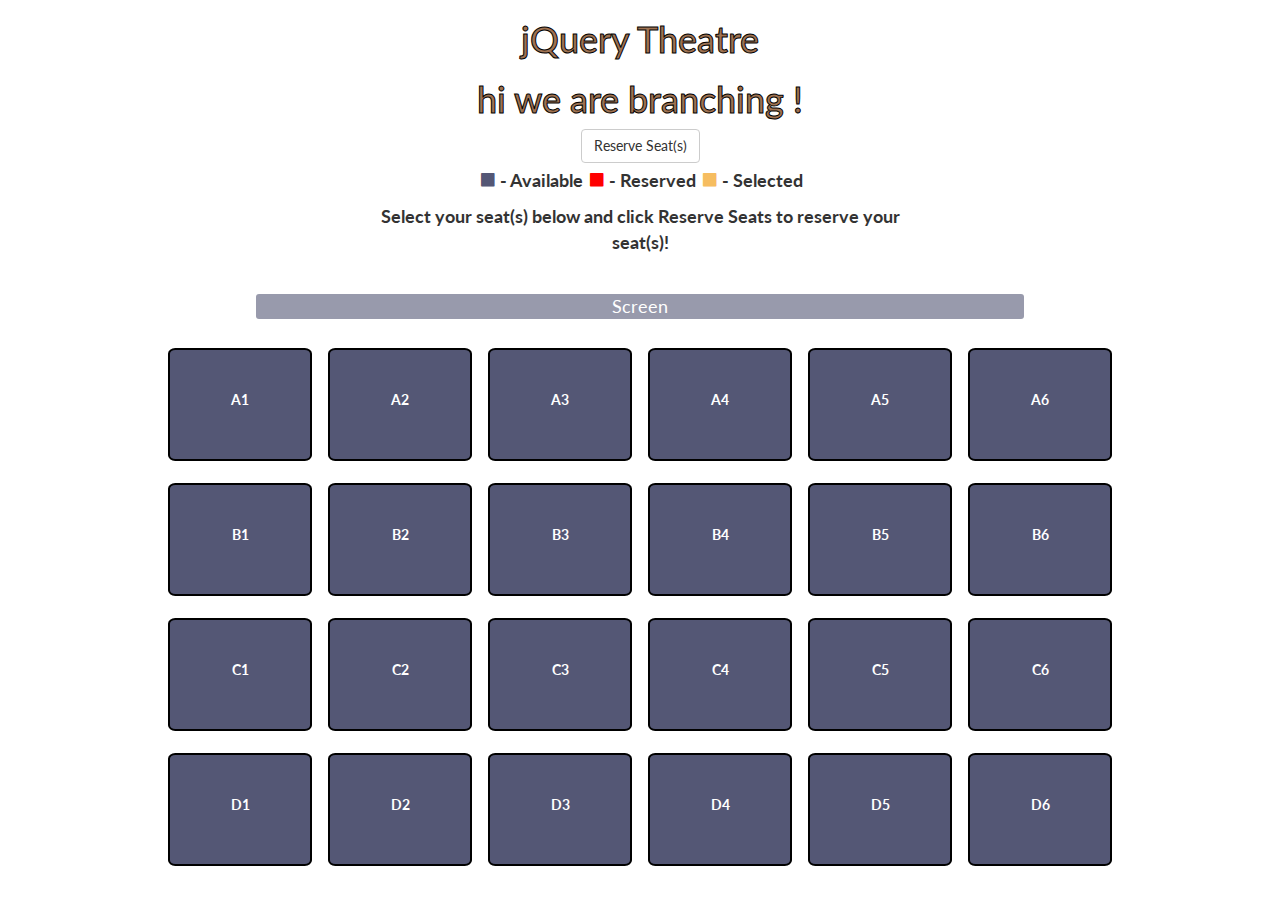
==== index.html @ b7b378a3 "Merge branch 'dylanbranch'" ====
<!DOCTYPE html>
<html>
<head>
	<title>Seat Reservation App</title>
	<link rel="stylesheet" type="text/css" href="style.css">
	<meta charset="utf-8">
	<link href="https://fonts.googleapis.com/css?family=Lato" rel="stylesheet">
	<link rel="stylesheet" href="https://maxcdn.bootstrapcdn.com/bootstrap/3.3.7/css/bootstrap.min.css">
</head>
<body>
	<main>
		<header>
				<h1>jQuery Theatre</h1>
				<h1>hi we are branching ! </h1>

				<button type="button" class="btn btn-default btn-md" id="modalLaunch">Reserve Seat(s)</button>
				<p class='error' id='selectPls'>Please select a seat</p>
				<div id="legend">
					<p><span class="glyphicon glyphicon-stop" style="color:#545775"></span> - Available <span class="glyphicon glyphicon-stop" style="color:red"></span> - Reserved <span class="glyphicon glyphicon-stop" style="color:#F6BD60"></span> - Selected</p>


				</div>
				<div id="instructionDiv">
					<p id="instructions">Select your seat(s) below and click Reserve Seats to reserve your seat(s)!</p>
				</div>
		</header>


		<div id="screen">
			<p>Screen</p>
		</div>

		<div id="seatGrid">
				<div class="seat available">A1</div>
				<div class="seat available">A2</div>
				<div class="seat available">A3</div>
				<div class="seat available">A4</div>
				<div class="seat available">A5</div>
				<div class="seat available">A6</div>
				<div class="seat available">B1</div>
				<div class="seat available">B2</div>
				<div class="seat available">B3</div>
				<div class="seat available">B4</div>
				<div class="seat available">B5</div>
				<div class="seat available">B6</div>
				<div class="seat available">C1</div>
				<div class="seat available">C2</div>
				<div class="seat available">C3</div>
				<div class="seat available">C4</div>
				<div class="seat available">C5</div>
				<div class="seat available">C6</div>
				<div class="seat available">D1</div>
				<div class="seat available">D2</div>
				<div class="seat available">D3</div>
				<div class="seat available">D4</div>
				<div class="seat available">D5</div>
				<div class="seat available">D6</div>
			</div>


			  <!-- Modal -->
	    <div class="modal fade" id="myModal" role="dialog">
		    <div class="modal-dialog">

		      <!-- Modal content-->
		       <div class="modal-content">
		        	<div class="modal-header" style="padding:35px 50px;">
		          <button type="button" class="close" data-dismiss="modal">&times;</button>
		          		<h4>Reserve your seats!</h4>
		        	</div>
		        	<div class="modal-body" style="padding:40px 50px;">
		          		<form role="form">
		            		<div class="form-group">
		              		<label for="name">First Name</label>
		              		<input type="text" class="form-control" id="name" placeholder="First Name" autocomplete="off">
		            		</div>
			            <div class="form-group">
			              <label for="last">Last Name</label>
			              <input type="text" class="form-control" id="last" placeholder="Last Name" autocomplete="off">
			            </div>
			            <div class="form-group">
			              <label for="last">Email</label>
			              <input type="text" class="form-control" id="email" placeholder="Email@email.com " autocomplete="off">
			            </div>
			            <div class="form-group">
			              <label for="phone">Phone Number</label>
			              <input type="tel" class="form-control" id="phone" placeholder="(123) 456-7890" autocomplete="off">
			            </div>
		              	<button id="submit" type="button" class="btn btn-success btn-block">Reserve</button>
		          		</form>
		          		<p id="error"></p>
		          		<p>Your reserved seat(s) are: <span id="resList"></span></p>
		        	</div>
			        <div class="modal-footer">
			          <button type="submit" class="btn btn-danger btn-default pull-left" data-dismiss="modal"><span class="glyphicon glyphicon-remove"></span> Cancel</button>
			        </div>
		      	</div>
		    </div>
		</div>
<!-- modal #2 -->
		<div class="modal fade" id="modal2" tabindex="-1" role="dialog" aria-hidden="true">
		  <div class="modal-dialog" role="document">
		    <div class="modal-content">
		      <div class="modal-header">
		        <h5 class="modal-title">Your seat(s) have been reserved!</h5>
						<button type="button" class="btn btn-secondary pull-right" data-dismiss="modal">Close</button>
		      </div>
		    </div>
		  </div>
		</div>
	</main>

<script src="https://ajax.googleapis.com/ajax/libs/jquery/3.2.1/jquery.min.js"></script>
<script src="https://maxcdn.bootstrapcdn.com/bootstrap/3.3.7/js/bootstrap.min.js"></script>
<script type="text/javascript" src="script.js"></script>
</body>
</html>
---- style.css ----
* {
	font-family: 'Lato', sans-serif;
}
html, body {
	margin: 0;
	padding: 0;
}

html{
	height: 100%;
	background-image: url('movieBackground0.75.png') ;
	background-size: cover cover 100%;
	background-repeat: no-repeat;
	background-position: fixed;
}

body {
	background: rgba(0,0,0,0) !important;
}

main {
	text-align: center;
	width: 75%;
	margin: 0 auto;
	background: rgba(255,255,255,0.0);
}

h1 {
	color: #9F7251 !important;
	 -webkit-text-stroke: 1px black;
     /*font-size: 50px !important;*/
}
/*Need classes for .reserved / .selected / .available*/
.seat {
	width:15%;
	height:21%;
	display: inline-block;
	border: 2px solid black;
	border-radius: 5%;
	font-weight: bold;
	color: white;
    line-height: 100px;


}

#legend {
	display: inline-block;
}

/*#legend p{
	background: rgba(255, 255, 255, 0.1);
}*/
#seatGrid {
	width: 75%;
	height: 60%;
	position: absolute;
	display: flex;
	flex-wrap: wrap;
	justify-content: space-around;
}


#available {
	display: inline-block;
	margin-top: auto;
	margin-bottom: auto;
}


#screen {
	height: 25px;
	width:80%;
	background-color: #989AAC;
	margin: 3% auto;
  	border-radius: 3px;
  	color: white;
}

#instructions {
	display: inline-block;
	/*background: rgba(255, 255, 255, 0.6);*/

}

#screen p {
	font-size: 18px;
	line-height: 25px;
}
/*Form Styling*/
/*Grid styling/alignment*/
/*background image/color that works*/
/*legend alignment*/

.available {
	background-color: #545775;
}

.selected {
	background-color: #F6BD60;
}
.reserved {
	background-color: #A40E4C;
	border: none;
}
.seat.available:hover {
	background-color: rgba(84, 87, 117, 0.6);

}
.seat.selected:hover {
	background-color: rgba(246, 189, 96, 0.6);

}
.test {
	width: 100px;
	height: 500px;
	background-color: purple;
}

#modalLaunch {
	display: block;
	margin: 5px auto;
	font-family: 'Lato', sans-serif;
}

.reserved {
	background-color: red;
}

#legend p, #instructions {
	font-size: 18px;
	font-weight: bold;
}

.error {
	color: red;
	font-weight: bold;
}
header {
	background: rgba(255, 255, 255, 0.6);
	width: 60%;
	margin: 0 auto;
	border-radius: 3px;
}
#selectPls {
	display: none;
	margin: 0;
}
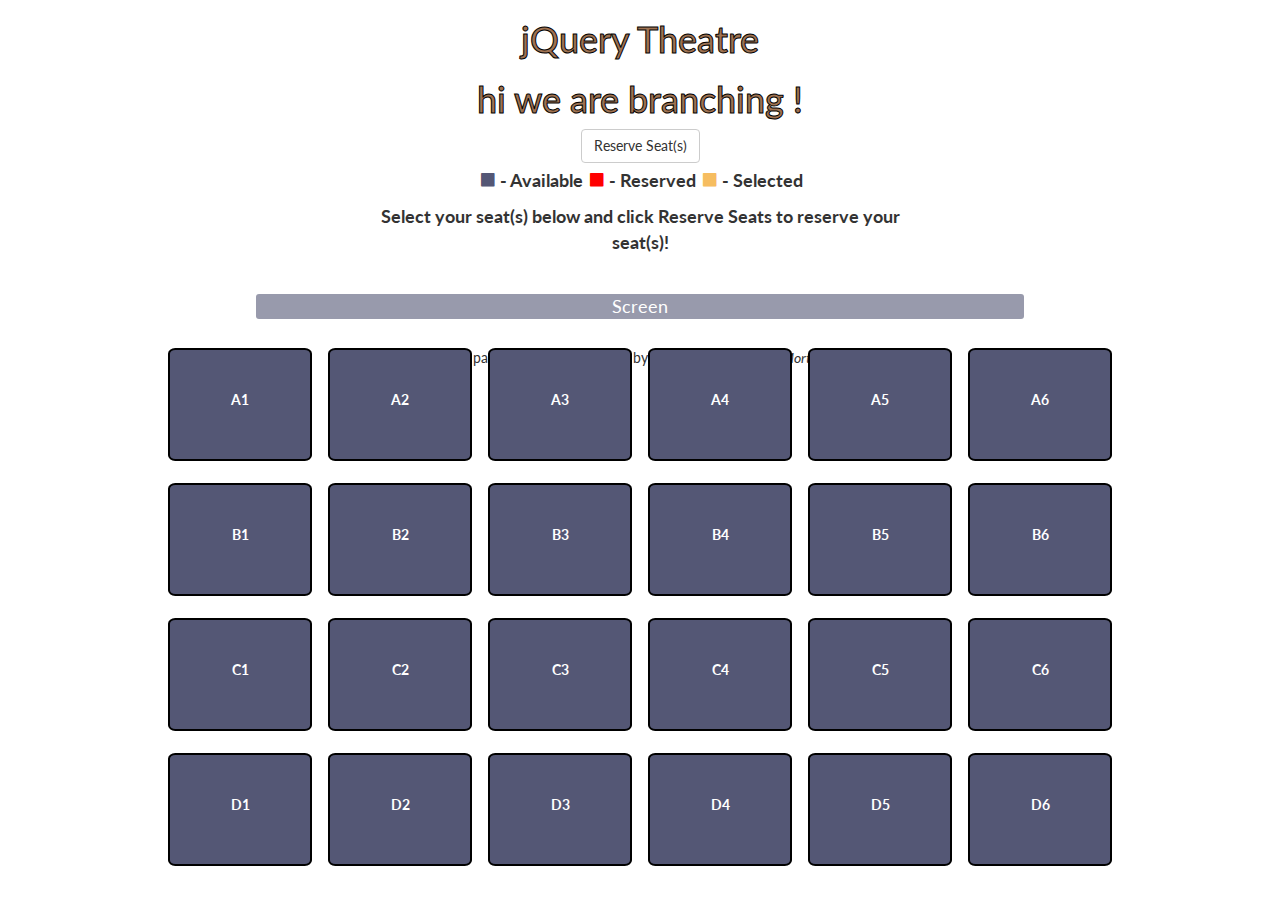
==== commit 3f42b65b: "Merge branch 'master' of https://github.com/BFalls158/SeatReservationApp" ====
--- a/index.html
+++ b/index.html
@@ -108,6 +108,7 @@
 		    </div>
 		  </div>
 		</div>
+		<p>This page designed and coded by: <em>Bryan Falls and Dylan Mortimer</em></p>
 	</main>
 
 <script src="https://ajax.googleapis.com/ajax/libs/jquery/3.2.1/jquery.min.js"></script>
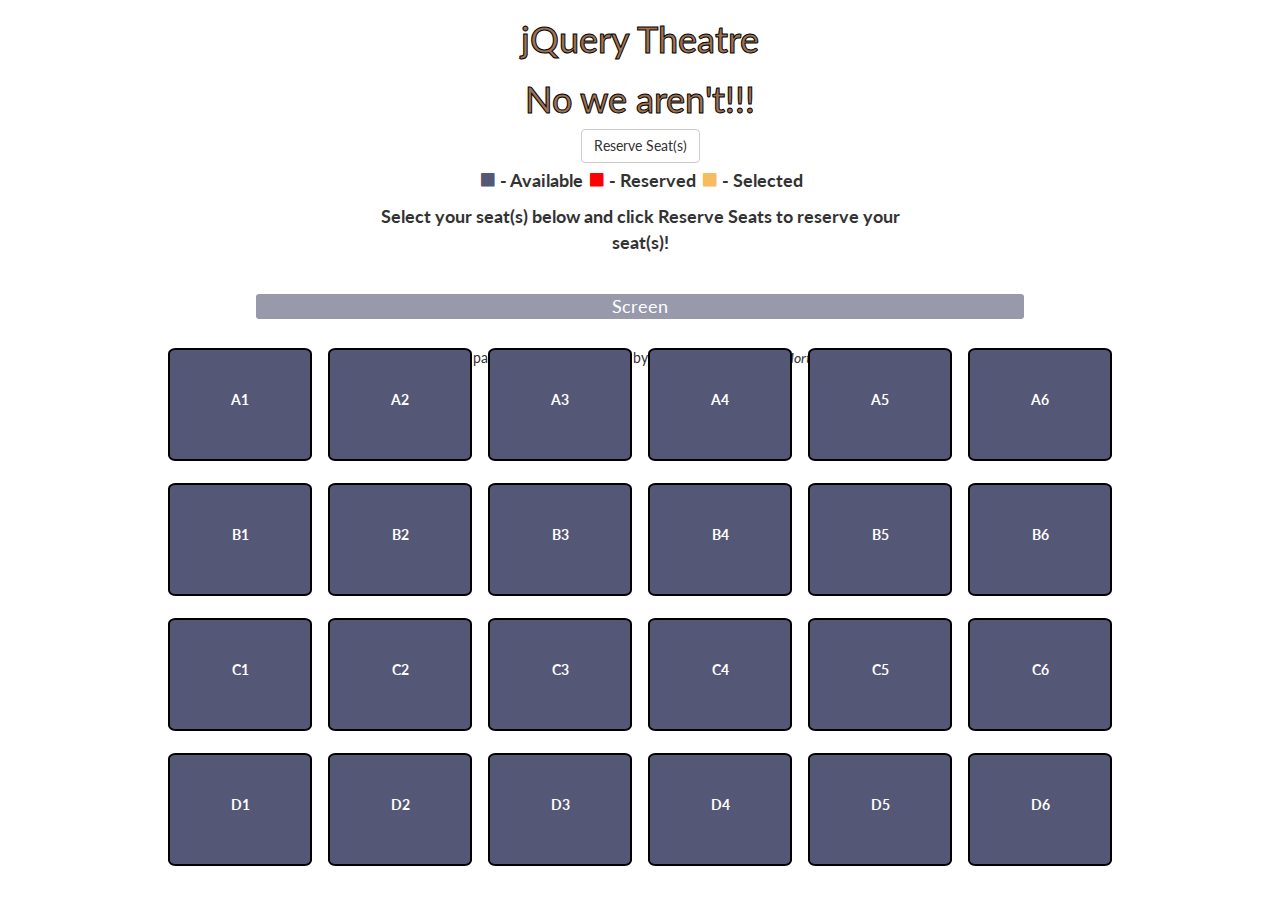
==== commit d531231f: "added stuff" ====
--- a/index.html
+++ b/index.html
@@ -11,7 +11,7 @@
 	<main>
 		<header>
 				<h1>jQuery Theatre</h1>
-				<h1>hi we are branching ! </h1>
+				<h1>No we aren't!!!</h1>
 
 				<button type="button" class="btn btn-default btn-md" id="modalLaunch">Reserve Seat(s)</button>
 				<p class='error' id='selectPls'>Please select a seat</p>
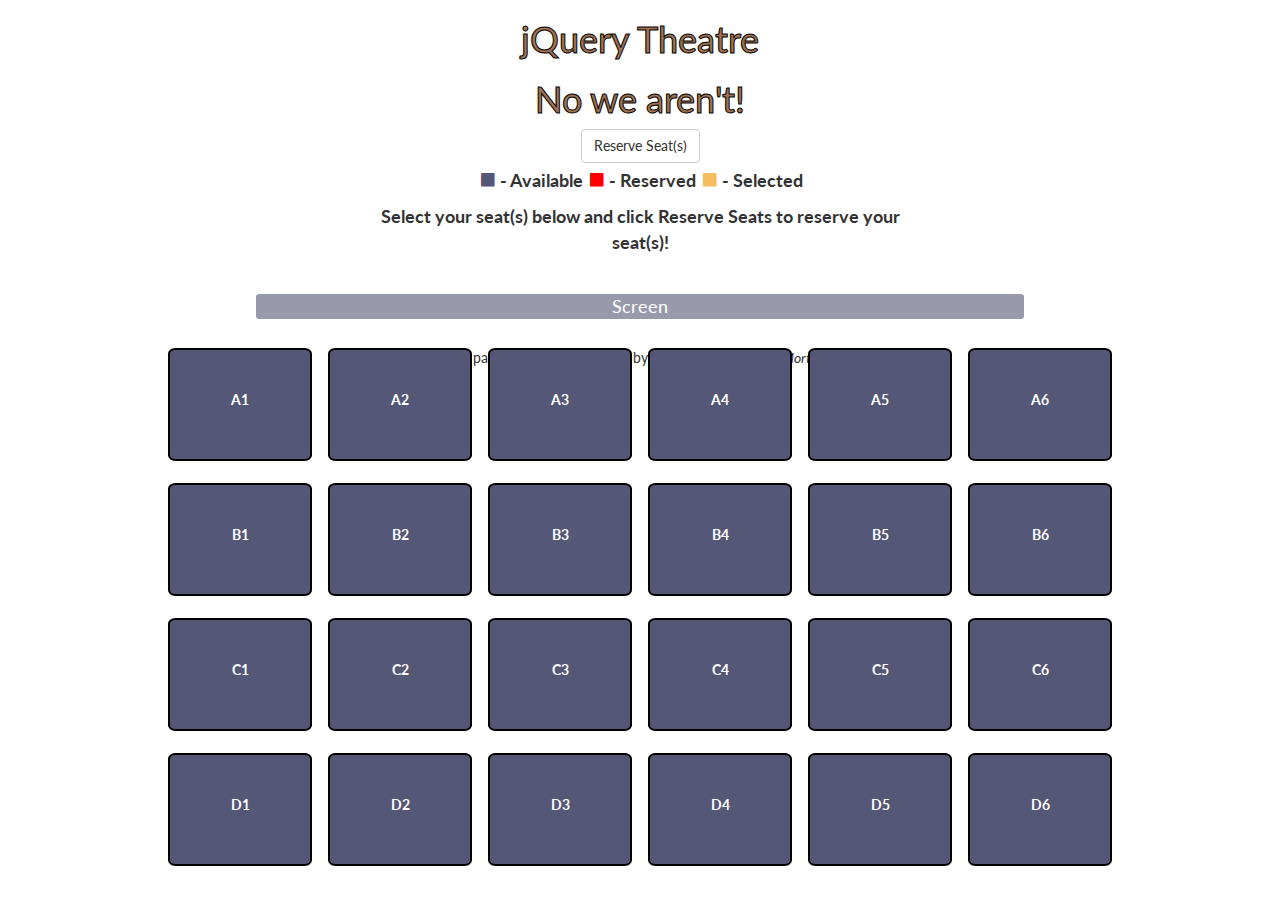
==== commit b47ed7eb: "deleted !" ====
--- a/index.html
+++ b/index.html
@@ -11,7 +11,7 @@
 	<main>
 		<header>
 				<h1>jQuery Theatre</h1>
-				<h1>No we aren't!!!</h1>
+				<h1>No we aren't!</h1>
 
 				<button type="button" class="btn btn-default btn-md" id="modalLaunch">Reserve Seat(s)</button>
 				<p class='error' id='selectPls'>Please select a seat</p>
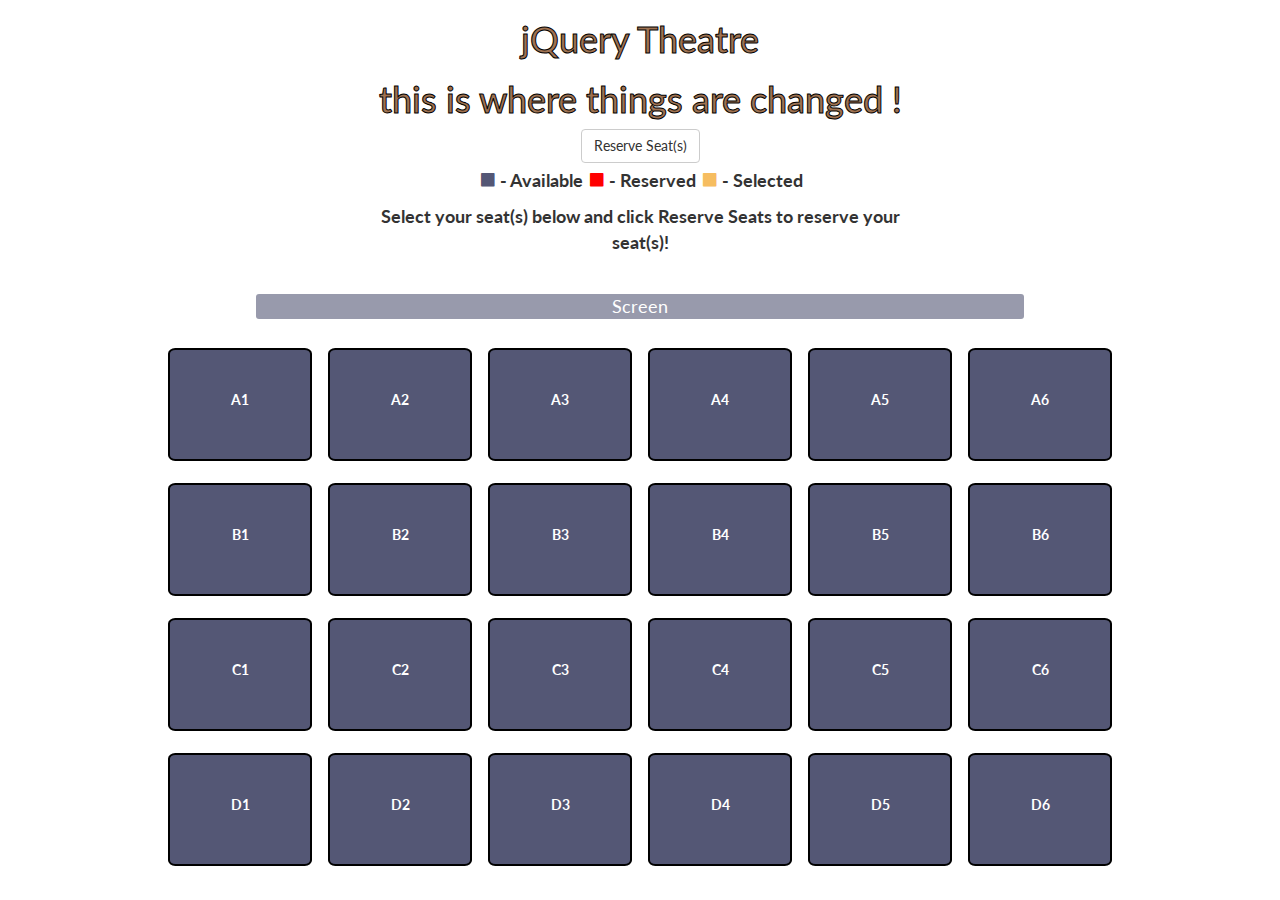
==== commit e6a328c8: "changing stuff" ====
--- a/index.html
+++ b/index.html
@@ -11,7 +11,7 @@
 	<main>
 		<header>
 				<h1>jQuery Theatre</h1>
-				<h1>No we aren't!</h1>
+				<h1> this is where things are changed ! </h1>
 
 				<button type="button" class="btn btn-default btn-md" id="modalLaunch">Reserve Seat(s)</button>
 				<p class='error' id='selectPls'>Please select a seat</p>
@@ -108,7 +108,6 @@
 		    </div>
 		  </div>
 		</div>
-		<p>This page designed and coded by: <em>Bryan Falls and Dylan Mortimer</em></p>
 	</main>
 
 <script src="https://ajax.googleapis.com/ajax/libs/jquery/3.2.1/jquery.min.js"></script>
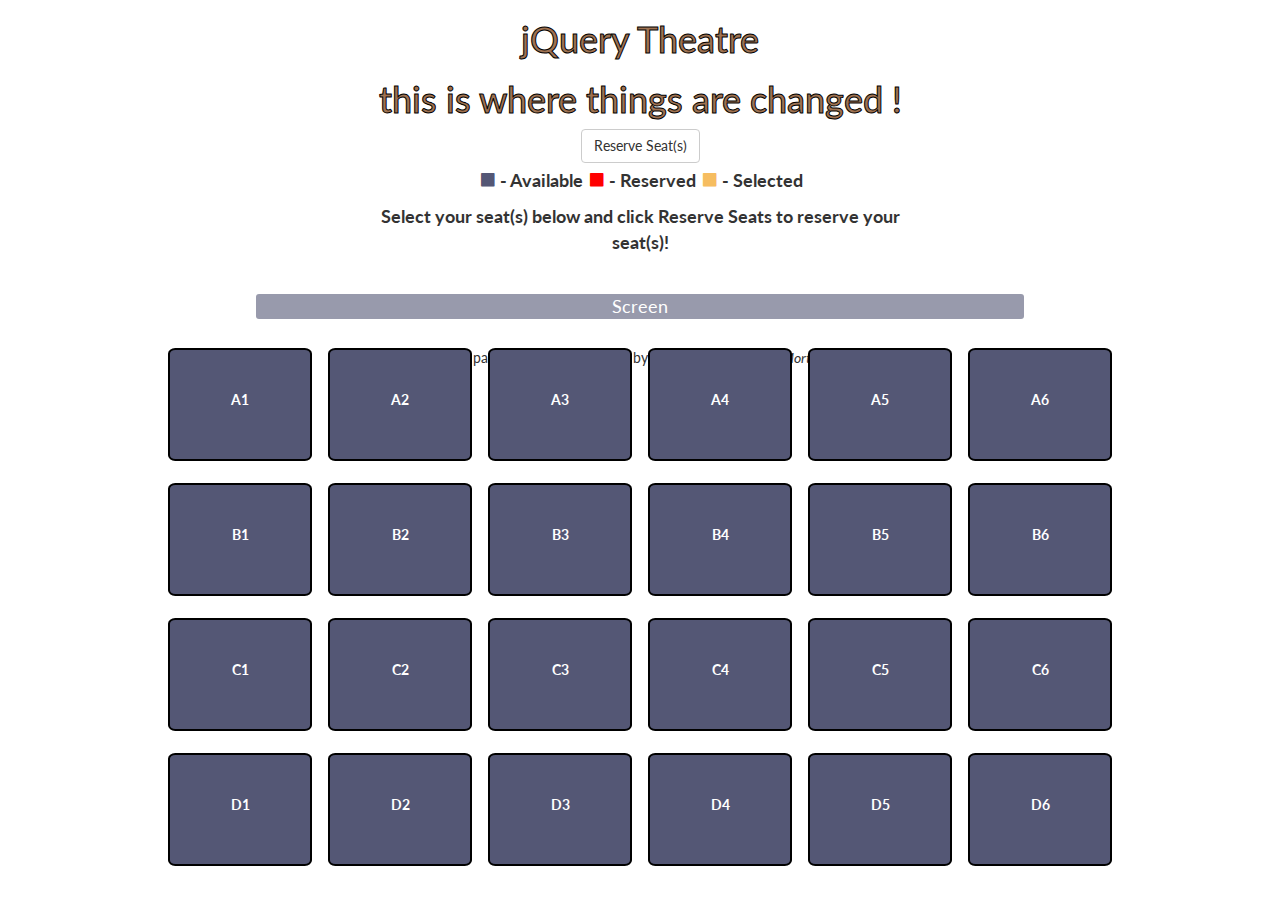
==== commit 3ba1e016: "Merge branch 'dylanbranch'" ====
--- a/index.html
+++ b/index.html
@@ -108,6 +108,7 @@
 		    </div>
 		  </div>
 		</div>
+		<p>This page designed and coded by: <em>Bryan Falls and Dylan Mortimer</em></p>
 	</main>
 
 <script src="https://ajax.googleapis.com/ajax/libs/jquery/3.2.1/jquery.min.js"></script>
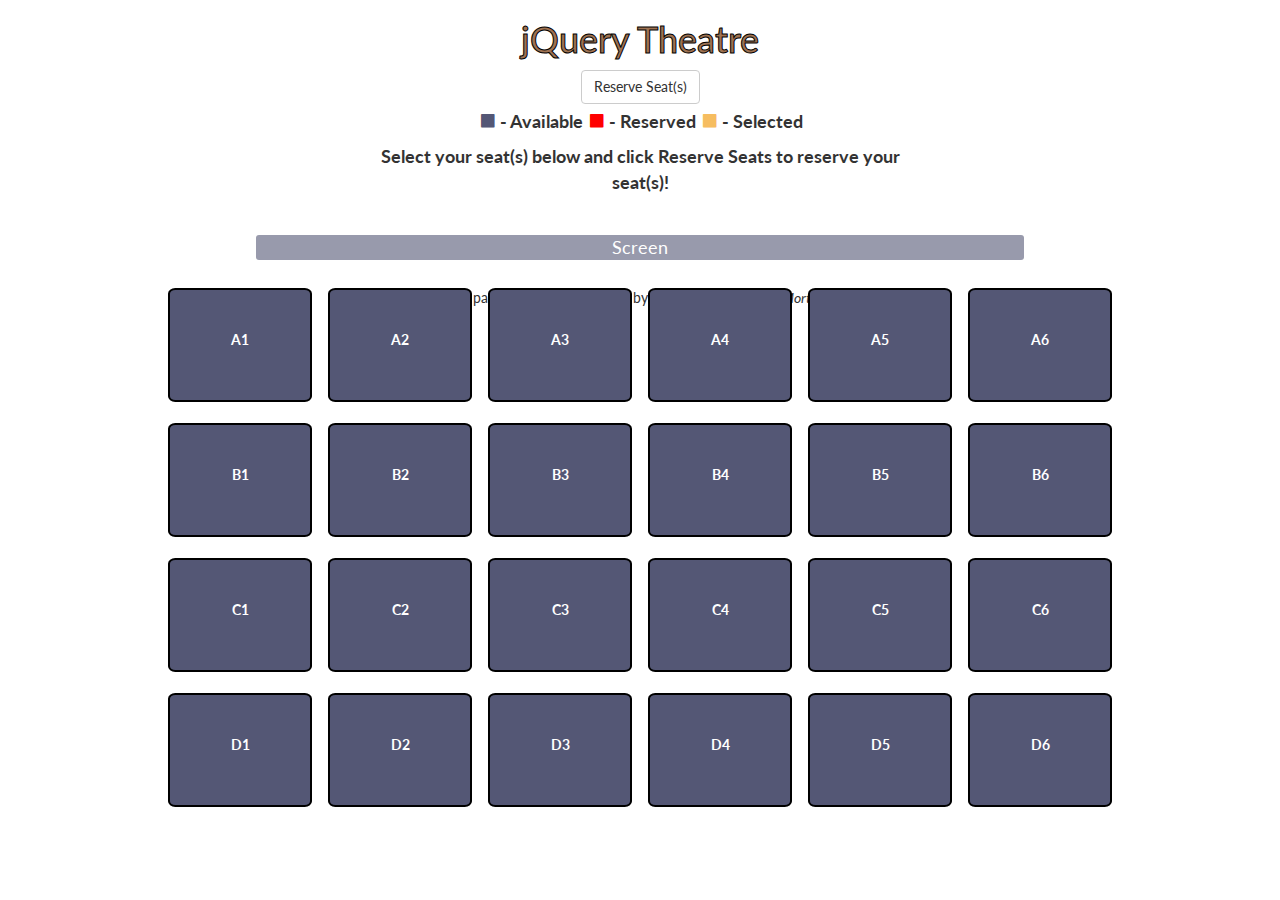
==== commit 318feb68: "took out both of the changes" ====
--- a/index.html
+++ b/index.html
@@ -11,7 +11,6 @@
 	<main>
 		<header>
 				<h1>jQuery Theatre</h1>
-				<h1> this is where things are changed ! </h1>
 
 				<button type="button" class="btn btn-default btn-md" id="modalLaunch">Reserve Seat(s)</button>
 				<p class='error' id='selectPls'>Please select a seat</p>
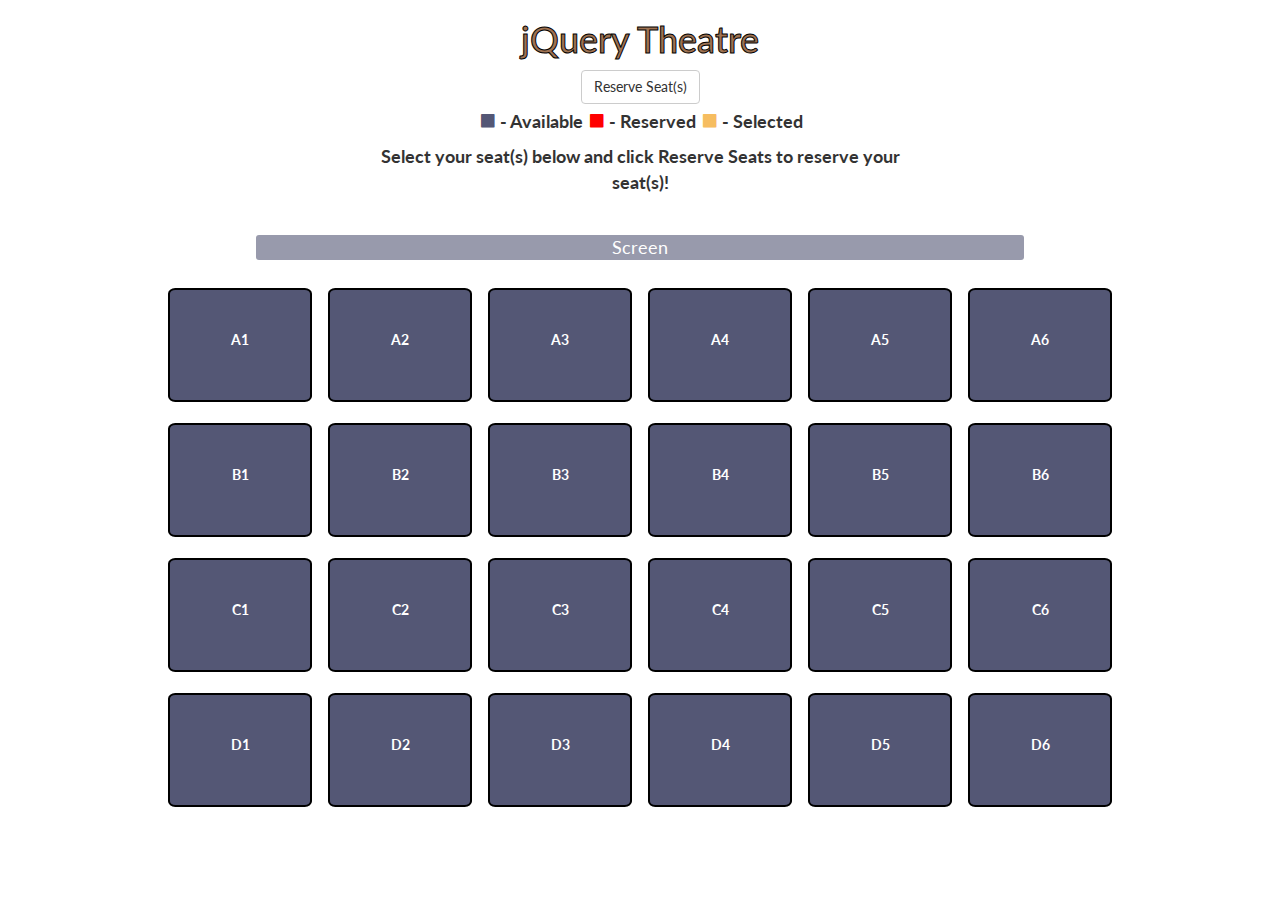
==== commit f9dc2834: "removed footer" ====
--- a/index.html
+++ b/index.html
@@ -107,7 +107,6 @@
 		    </div>
 		  </div>
 		</div>
-		<p>This page designed and coded by: <em>Bryan Falls and Dylan Mortimer</em></p>
 	</main>
 
 <script src="https://ajax.googleapis.com/ajax/libs/jquery/3.2.1/jquery.min.js"></script>
